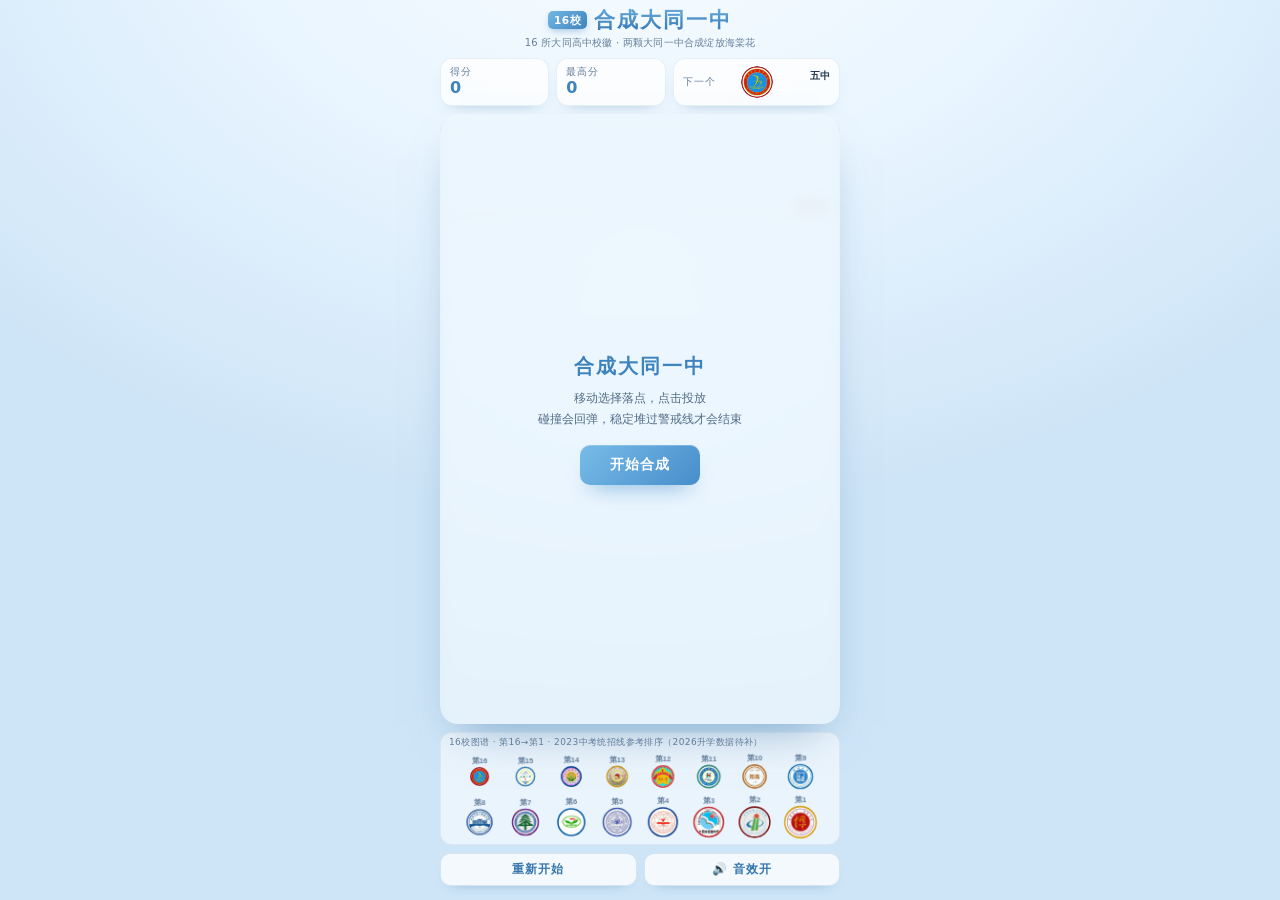
==== datongyizhong-merge-game/index.html @ 6678432c "Add another game" ====
<!DOCTYPE html>
<html lang="zh-CN" data-page-node-id="Q6Bgpc2JAX2wsFKY0dCXdx"><head data-page-node-id="9keNYyALNXBNEeXgZ3OpBm">
<meta charset="utf-8" data-page-node-id="HIULP80lVlLewX3zucz9IK">
<meta name="viewport" content="width=device-width,initial-scale=1,maximum-scale=1,user-scalable=no,viewport-fit=cover" data-page-node-id="kZJm04axueg9WFIBU1UasE">
<meta name="theme-color" content="#f6ecdd" data-page-node-id="bTv37r9D2XKkGMJhAgQocq">
<meta name="apple-mobile-web-app-capable" content="yes" data-page-node-id="EFcL951EjPm0qzP3DqwOLJ">
<title data-page-node-id="Icsi96KEHbmW7mfEV5a2hs">合成大同一中 · 海棠绽开</title>

<style>

  :root{
    --ink:#26384e;
    --ink-2:#657f9b;
    --red:#3f83bd;
    --gold:#e88eac;
  }
  *{box-sizing:border-box; -webkit-tap-highlight-color:transparent;}
  html,body{height:100%;}
  body{
    margin:0;
    padding:calc(6px + env(safe-area-inset-top)) 7px calc(8px + env(safe-area-inset-bottom));
    display:flex; justify-content:center; align-items:flex-start;
    background:radial-gradient(900px 620px at 50% -12%, #f9fdff 0%, #e9f5ff 46%, #cee5f7 100%);
    font-family:"PingFang SC","Microsoft YaHei",-apple-system,"Segoe UI",system-ui,sans-serif;
    color:var(--ink);
    overscroll-behavior:none;
    -webkit-user-select:none; user-select:none;
    -webkit-touch-callout:none;
  }

  /* 整体宽度：按可视高度反推，保证一屏放下不用滚 */
  .wrap{
    width:min(100%, max(240px, calc((100vh - 232px) * 0.599)));
    max-width:520px;
    display:flex; flex-direction:column; gap:8px;
  }
  @supports (height:100dvh){
    .wrap{width:min(100%, max(240px, calc((100dvh - 232px) * 0.599)));}
  }

  /* header */
  .hd{text-align:center;}
  .hd-top{display:flex; align-items:center; justify-content:center; gap:7px;}
  .badge{
    font-size:10.5px; font-weight:800; letter-spacing:.5px;
    color:#fff; background:linear-gradient(135deg,#73b7e5,#3f83bd);
    padding:2px 6px; border-radius:5px; line-height:1.35;
    box-shadow:0 3px 8px -3px rgba(63,131,189,.65);
  }
  h1{
    margin:0; font-size:21px; letter-spacing:2px; font-weight:800;
    background:linear-gradient(180deg,#69addd,#3274b0);
    -webkit-background-clip:text; background-clip:text; color:transparent;
  }
  .sub{margin:2px 0 0; font-size:10px; color:var(--ink-2); line-height:1.4; letter-spacing:.2px;}

  /* stats */
  .stats{display:flex; gap:7px;}
  .stat{
    flex:1; background:rgba(255,255,255,.74);
    border:1px solid rgba(79,139,190,.12);
    border-radius:12px; padding:4px 9px;
    box-shadow:0 6px 16px -12px rgba(55,105,150,.7);
    display:flex; flex-direction:column; gap:1px;
    min-width:0;
    height:48px;                       /* 固定高度：换名字不会把棋盘顶下去 */
    justify-content:center;
  }
  .stat span{font-size:9.5px; color:var(--ink-2); letter-spacing:1px; line-height:1.3; flex:none;}
  .stat strong{font-size:16px; font-variant-numeric:tabular-nums; color:var(--red); letter-spacing:.5px; line-height:1.15;}
  .next-stat{flex:1.65; flex-direction:row; align-items:center; justify-content:space-between; gap:5px;}
  .next-row{display:flex; align-items:center; gap:5px; min-width:0; flex:1; justify-content:flex-end;}
  #next{width:36px; height:36px; display:block; flex:none;}
  .next-row em{
    font-style:normal; font-size:10px; font-weight:700; color:var(--ink);
    line-height:1.18;
    flex:0 1 5em; width:5em; min-width:0; max-width:5em;
    height:2.36em;                     /* 恒定两行高度，名字长短都不跳动 */
    display:-webkit-box; -webkit-box-orient:vertical; -webkit-line-clamp:2;
    overflow:hidden; overflow-wrap:anywhere;
    text-align:right;
  }

  /* board */
  .board{
    position:relative; border-radius:18px; overflow:hidden;
    width:100%;
    background:linear-gradient(180deg,#f8fcff,#e7f3fc);
    box-shadow:
      0 22px 44px -22px rgba(50,100,150,.55),
      inset 0 0 0 1px rgba(79,139,190,.16);
  }
  #game{display:block; width:100%; height:auto; touch-action:none; cursor:pointer;}

  /* overlay */
  .overlay{
    position:absolute; inset:0; display:flex; align-items:center; justify-content:center;
    background:rgba(237,247,255,.76);
    backdrop-filter:blur(7px); -webkit-backdrop-filter:blur(7px);
    transition:opacity .25s ease, visibility .25s;
  }
  .overlay.hide{opacity:0; visibility:hidden; pointer-events:none;}
  .card{text-align:center; padding:0 22px; max-width:320px;}
  .card h2{margin:0 0 8px; font-size:20px; letter-spacing:2px; color:var(--red);}
  .card p{margin:0 0 14px; font-size:12px; line-height:1.8; color:#526b84;}
  .card .score-big{font-size:32px; font-weight:800; color:var(--red); font-variant-numeric:tabular-nums; margin:2px 0 10px;}
  .card .score-big small{font-size:11px; color:var(--ink-2); font-weight:600; letter-spacing:1px; display:block; margin-bottom:2px;}
  button{
    font-family:inherit; cursor:pointer; border:none; border-radius:10px;
    font-weight:800; letter-spacing:1px;
    transition:transform .12s ease, box-shadow .2s ease, background .2s;
  }
  button:active{transform:translateY(1px) scale(.99);}
  .btn-main{
    font-size:14px; padding:11px 30px; color:#fff;
    background:linear-gradient(135deg,#78bce8,#478dca);
    box-shadow:0 12px 22px -12px rgba(71,141,202,.75), inset 0 1px 0 rgba(255,255,255,.22);
  }

  /* toast */
  .toast{
    position:absolute; left:50%; top:15%; transform:translate(-50%,-8px);
    padding:7px 15px; border-radius:11px; font-size:12px; font-weight:800;
    color:#fff; letter-spacing:.8px; white-space:nowrap;
    background:linear-gradient(135deg,#efa1ba,#5b9ed3);
    box-shadow:0 12px 26px -12px rgba(60,110,160,.9);
    opacity:0; pointer-events:none; transition:opacity .25s, transform .25s;
  }
  .toast.on{opacity:1; transform:translate(-50%,0);}

  /* chain */
  .chain-box{
    background:rgba(255,255,255,.58); border:1px solid rgba(79,139,190,.1);
    border-radius:12px; padding:3px 8px 1px;
  }
  .chain-cap{font-size:9px; color:var(--ink-2); letter-spacing:.4px; margin-bottom:0; line-height:1.35;}
  #chaincvs{display:block; width:100%; height:auto;}

  /* footer */
  .ft{display:flex; gap:7px;}
  .ft button{
    flex:1; font-size:12px; padding:7px 0; letter-spacing:1px;
    color:#3576ae; background:rgba(255,255,255,.78);
    border:1px solid rgba(79,139,190,.2);
    box-shadow:0 6px 14px -12px rgba(55,105,150,.9);
  }

  /* 窄屏：名字块再收紧一点，保证仍是两行 */
  @media (max-width: 374px){
    .next-row em{font-size:9px; flex-basis:4.7em; max-width:4.7em;}
    #next{width:32px; height:32px;}
  }

  /* 矮屏收紧 */
  @media (max-height: 700px){
    h1{font-size:19px;}
    .sub{display:none;}
    .ft button{padding:6px 0;}
    .chain-box{display:none;}
    .stat{height:44px;}
  }

</style>
</head>
<body data-page-node-id="pU0bcaeT4lRthfAObedv9x" style="position: relative;">
<div class="wrap" data-page-node-id="92YltGgHFAEWfaex5bWQ9P">

  <header class="hd" data-page-node-id="KKwtMhel9gnonOg8Zb62ku">
    <div class="hd-top" data-page-node-id="7YFMCEeuPOfqnijUL9FwXg">
      <span class="badge" data-page-node-id="lDmGAh8O2gZxe8yQN6e3CQ">16校</span>
      <h1 data-page-node-id="RZle5vGnJf4B8yDTnMmtnO" style="">合成大同一中</h1>
    </div>
    <p class="sub" data-page-node-id="RNOwwhz8Yyo03BPHZcVKHX" style="">16 所大同高中校徽 · 两颗大同一中合成绽放海棠花</p>
  </header>

  <div class="stats" data-page-node-id="k4CeTaL72JdDV8OKfMSS01">
    <div class="stat" data-page-node-id="BvsdDKbaZk16qzweCvtM3u"><span data-page-node-id="CjLLlhINQpRbop9ntHoM9Y">得分</span><strong id="score" data-page-node-id="AvpCtJoOs9VX4g4wnuVHa0">0</strong></div>
    <div class="stat" data-page-node-id="5ddJlUWL6LkojjylHuXt6p"><span data-page-node-id="KBubGdZKgLXQtKqd5gahTg">最高分</span><strong id="best" data-page-node-id="oAAvw2nnZdlpTm7Q2tgAOG">0</strong></div>
    <div class="stat next-stat" data-page-node-id="DgHrAKi9Bg2DAgfIWcHQAU">
      <span data-page-node-id="91ww3lUEdcvHhiwekM1wfy">下一个</span>
      <div class="next-row" data-page-node-id="BgVipQ0lcdo5l2sDj9j6zA">
        <canvas id="next" width="120" height="120" data-page-node-id="3AjIBKkSfXuJebAF9IiI60"></canvas>
        <em id="nextName" data-page-node-id="d8Blx6TD0BjT8A52CVbCwX">五中</em>
      </div>
    </div>
  </div>

  <div class="board" id="board" data-page-node-id="9PabwSejRmc5c0GPBFH5yd">
    <canvas id="game" width="630" height="960" data-page-node-id="XuFVujY0YrLHaGsfYDcvGW"></canvas>
    <div class="overlay" id="overlay" data-page-node-id="9l7X7w7BCjadccjrLv0uEB">
      <div class="card" data-page-node-id="1avErmJKxJVo0aVjSH9XDm">
        <h2 id="ovTitle" data-page-node-id="4vpcSkOpZhBgaCH4mBqud3">合成大同一中</h2>
        <div class="score-big" id="ovScore" style="display:none" data-page-node-id="bt1RcwENm9tE2JEqD4MIEr"></div>
        <p id="ovText" data-page-node-id="J2GAOSjjeXxLSO8oDCBgmY">移动选择落点，点击投放<br>碰撞会回弹，稳定堆过警戒线才会结束</p>
        <button class="btn-main" id="ovBtn" data-page-node-id="bJsIsDvtDbB2l9v2B4KqFX">开始合成</button>
      </div>
    </div>
    <div class="toast" id="toast" data-page-node-id="Bsj8A8I0T3MDlLHTLuAf6t"></div>
  </div>

  <div class="chain-box" data-page-node-id="jHRF1FDkAPB6MChIICgygB">
    <div class="chain-cap" data-page-node-id="VpdV6V4QJrwnafQvJTp9NM">16校图谱 · 第16→第1 · 2023中考统招线参考排序（2026升学数据待补）</div>
    <canvas id="chaincvs" width="600" height="87" data-page-node-id="gOSXABEFK0S2K2B2uagDYb"></canvas>
  </div>

  <footer class="ft" data-page-node-id="fNP4SMQ4JlxDlUlWXfJ6NG">
    <button id="restart" data-page-node-id="xLAGfyItjQx1kTLvu3lzk4">重新开始</button>
    <button id="mute" data-page-node-id="UrKJ0ZJs3gi6m2InR4ksl4">🔊 音效开</button>
  </footer>

</div>

<script>

(function(){
  "use strict";

  /* ============================================================
     1. 16 所大同高中 —— 参考排序由低到高，大同一中最大
     ============================================================ */
  const LEVELS = [
    { key:'dt5', name:'大同五中', short:'五中', color:'#a81c24', r:15.0, cutoff:534 },
    { key:'tzyz', name:'天镇一中', short:'天镇一中', color:'#4289b8', r:16.8, cutoff:540 },
    { key:'dt4', name:'大同四中', short:'四中', color:'#1b4a9c', r:18.7, cutoff:547 },
    { key:'glyz', name:'广灵一中', short:'广灵一中', color:'#c69a2d', r:20.9, cutoff:548 },
    { key:'lqyz', name:'灵丘一中', short:'灵丘一中', color:'#d34b4b', r:23.4, cutoff:562 },
    { key:'hyzx', name:'浑源中学', short:'浑源中学', color:'#32897d', r:26.1, cutoff:572 },
    { key:'ygyz', name:'阳高一中', short:'阳高一中', color:'#b47735', r:29.2, cutoff:572 },
    { key:'tme', name:'同煤二中', short:'同煤二中', color:'#2f7fb8', r:32.6, cutoff:585 },
    { key:'dt2sy', name:'大同市第二实验中学', short:'二实验', color:'#456ca8', r:36.4, cutoff:596 },
    { key:'dt3', name:'大同三中', short:'三中', color:'#6f2a86', r:40.7, cutoff:615 },
    { key:'dtt1', name:'大同铁一中', short:'铁一中', color:'#0b5ea8', r:45.5, cutoff:615 },
    { key:'bnudt', name:'北师大大同附中', short:'北师大附中', color:'#3858a6', r:50.8, cutoff:621 },
    { key:'tmyz', name:'同煤一中', short:'同煤一中', color:'#123f8c', r:56.7, cutoff:629 },
    { key:'dtsyzx', name:'大同市实验中学', short:'市实验', color:'#c0303a', r:63.3, cutoff:634 },
    { key:'dt2', name:'大同二中', short:'二中', color:'#7d1519', r:70.7, cutoff:651 },
    { key:'dt1', name:'大同一中', short:'一中', color:'#b8282f', r:78.8, cutoff:670 }
  ];
  const MAX_LV = LEVELS.length - 1;

  // 整体尺寸系数（相对棋盘宽度，越大越难）
  const RS = 1.52;
  for (let i = 0; i < LEVELS.length; i++) LEVELS[i].r = +(LEVELS[i].r * RS).toFixed(1);

  /* 校徽与校名章：WebP 直接内嵌，无外部依赖、无同级目录要求 */
  const LOGO_DATA = [
"[data-uri]",
"[data-uri]",
"[data-uri]",
"[data-uri]",
"[data-uri]",
"[data-uri]",
"[data-uri]",
"[data-uri]",
"[data-uri]",
"[data-uri]",
"[data-uri]",
"[data-uri]",
"[data-uri]",
"[data-uri]",
"[data-uri]",
"[data-uri]"
  ]

  const emblemImgs = LOGO_DATA.map(function(src){
    const img = new Image();
    img.src = src;
    img.onload = function(){ if (typeof updateNextUI === 'function') updateNextUI(); };
    return img;
  });

  /* ============================================================
     2. 画布与尺寸
     ============================================================ */
  const W = 420, H = 640;
  const SPAWN_Y = 66;
  const DEATH_Y = 106;
  const G = 1900;
  // 碰撞手感：原来 REST 只有 0.08、切向摩擦 0.36，两颗球会互相“粘”住；
  // 现在提高弹性、降低切向摩擦，变成轻轻一碰就弹开。
  const REST = 0.52;         // 球与球：碰撞弹得更明显
  const REST_FLOOR = 0.34;   // 球与地面：能弹起，但不会一直乱跳
  const REST_WALL = 0.46;    // 球与两侧墙
  const FRICTION = 0.075;    // 切向摩擦
  const DANGER_TIME = 2.4;   // 稳定越线 2.4 秒才失败
  const DANGER_SPEED = 72;   // 仍在快速运动或弹跳时，不累计失败时间
  const HIT_FX_V = 150;      // 撞击超过这个相对法向速度才出小火花
  const PI2 = Math.PI * 2;

  // 合成冲击波：轻推附近的球，质量越小被推得越远
  const PUSH_R = 122;        // 波及半径
  const PUSH_MAX = 165;      // 单个球的最大速度增量
  const PUSH_REF_R = 46;     // 参考半径：比它小的推得更远，比它大的推得少

  const cvs = document.getElementById('game');
  const ctx = cvs.getContext('2d');
  const DPR = Math.min(window.devicePixelRatio || 1, 2);
  cvs.width = W * DPR;
  cvs.height = H * DPR;
  ctx.setTransform(DPR, 0, 0, DPR, 0, 0);

  /* ============================================================
     3. 状态
     ============================================================ */
  const BEST_KEY = 'xmu-merge-best-v2';
  let balls = [];
  let particles = [];
  let shocks = [];
  let floats = [];
  let flowers = [];
  let pending = [];
  let score = 0;
  let best = 0;
  try { best = parseInt(localStorage.getItem(BEST_KEY) || '0', 10) || 0; } catch(e){ best = 0; }
  let state = 'ready';           // ready | playing | over
  let cooldown = 0;
  let aimX = W / 2;
  let nextLevel = pickLevel();
  let lastT = 0;
  let acc = 0;
  let shake = 0;
  let touchAiming = false;

  /* ============================================================
     4. 音效
     ============================================================ */
  let ac = null, muted = false;
  function blip(freq, dur, type, gain){
    if (muted) return;
    try{
      if (!ac) ac = new (window.AudioContext || window.webkitAudioContext)();
      if (ac.state === 'suspended') ac.resume();
      const t = ac.currentTime;
      const o = ac.createOscillator(), g = ac.createGain();
      o.type = type || 'sine';
      o.frequency.setValueAtTime(freq, t);
      o.frequency.exponentialRampToValueAtTime(Math.max(60, freq * 0.72), t + (dur || 0.12));
      g.gain.setValueAtTime(0.0001, t);
      g.gain.linearRampToValueAtTime(gain || 0.05, t + 0.012);
      g.gain.exponentialRampToValueAtTime(0.0001, t + (dur || 0.12));
      o.connect(g); g.connect(ac.destination);
      o.start(t); o.stop(t + (dur || 0.12) + 0.03);
    }catch(e){}
  }

  /* ============================================================
     5. 工具
     ============================================================ */
  function pickLevel(){
    const weights = [35, 30, 20, 10, 5];
    let total = 0;
    for (let i = 0; i < weights.length; i++) total += weights[i];
    let r = Math.random() * total;
    for (let i = 0; i < weights.length; i++){
      r -= weights[i];
      if (r <= 0) return i;
    }
    return 0;
  }

  function makeBall(x, y, lv, vx, vy){
    const r = LEVELS[lv].r;
    return {
      x: x, y: y, vx: vx || 0, vy: vy || 0,
      r: r, m: r * r, level: lv,
      touched: false, danger: 0, appear: 0.16, dead: false, fx: 0
    };
  }

  function addScore(n, x, y){
    score += n;
    document.getElementById('score').textContent = score;
    if (score > best){
      best = score;
      document.getElementById('best').textContent = best;
      try { localStorage.setItem(BEST_KEY, String(best)); } catch(e){}
    }
    if (x !== undefined) floats.push({ x: x, y: y, text: '+' + n, life: 1 });
  }

  function burst(x, y, color, n){
    for (let i = 0; i < n; i++){
      const a = Math.random() * PI2;
      const sp = 60 + Math.random() * 200;
      particles.push({
        x: x, y: y,
        vx: Math.cos(a) * sp, vy: Math.sin(a) * sp - 40,
        r: 1.6 + Math.random() * 3.2, color: color, life: 1
      });
    }
  }

  // 撞击小火花：只是让“碰一下”有反馈，不参与物理
  function sparks(x, y, n, k){
    if (particles.length > 170) return;
    for (let i = 0; i < n; i++){
      const a = Math.random() * PI2;
      const sp = 40 + Math.random() * (70 + 120 * k);
      particles.push({
        x: x, y: y,
        vx: Math.cos(a) * sp, vy: Math.sin(a) * sp,
        r: 1.0 + Math.random() * 1.5,
        color: '#c98f2b',
        life: 0.5 + Math.random() * 0.3, spark: true
      });
    }
  }

  // 合成冲击波环
  function ring(x, y, rMax, color, alpha){
    shocks.push({ x: x, y: y, r: 6, rMax: rMax, life: 1, color: color, alpha: alpha });
  }

  // 合成爆炸：轻推附近的球，质量越小的被推得越远
  function pushWave(x, y, power, skip){
    for (let i = 0; i < balls.length; i++){
      const b = balls[i];
      if (b.dead || b === skip) continue;
      let dx = b.x - x, dy = b.y - y;
      const reach = PUSH_R + b.r;
      if (dx > reach || dx < -reach || dy > reach || dy < -reach) continue;
      let d = Math.sqrt(dx * dx + dy * dy);
      if (d > reach) continue;
      if (d < 0.5){ dx = 0; dy = -1; d = 1; }
      const gap = Math.max(0, d - b.r);          // 表面距离
      const f = 1 - Math.min(1, gap / PUSH_R);
      // 距离衰减改为 0.65 次幂：比原来的平方衰减更平缓，远处也能被推动。
      const fall = Math.pow(f, 0.65);
      // 冲量除以质量：m = r²，所以轻球加速多、重球加速少。
      // 限制质量倍率，避免最小球过猛、最大球几乎完全不动。
      const massFactor = Math.max(0.22, Math.min(2.6,
        (PUSH_REF_R * PUSH_REF_R) / b.m
      ));
      const dv = Math.min(PUSH_MAX, power * fall * massFactor);
      if (dv < 2) continue;
      b.vx += dx / d * dv;
      b.vy += dy / d * dv;
    }
  }

  let toastTimer = null;
  function toast(msg){
    const el = document.getElementById('toast');
    el.textContent = msg;
    el.classList.add('on');
    clearTimeout(toastTimer);
    toastTimer = setTimeout(function(){ el.classList.remove('on'); }, 1900);
  }

  function easeOutBack(t){
    const c1 = 1.70158, c3 = c1 + 1;
    return 1 + c3 * Math.pow(t - 1, 3) + c1 * Math.pow(t - 1, 2);
  }

  /* ============================================================
     6. 物理
     ============================================================ */
  function step(h){
    for (let i = 0; i < balls.length; i++){
      const b = balls[i];
      b.vy += G * h;
      b.vx *= 0.9992;
      b.x += b.vx * h;
      b.y += b.vy * h;

      if (b.x - b.r < 0){ b.x = b.r; if (b.vx < 0) b.vx = -b.vx * REST_WALL; }
      if (b.x + b.r > W){ b.x = W - b.r; if (b.vx > 0) b.vx = -b.vx * REST_WALL; }
      if (b.y + b.r > H){
        b.y = H - b.r;
        if (b.vy > 0) b.vy = -b.vy * REST_FLOOR;
        b.vx *= 0.94;
        b.touched = true;
      }
    }

    for (let i = 0; i < balls.length; i++){
      const a = balls[i];
      for (let j = i + 1; j < balls.length; j++){
        const b = balls[j];
        let dx = b.x - a.x, dy = b.y - a.y;
        const rs = a.r + b.r;
        if (dx > rs || dx < -rs || dy > rs || dy < -rs) continue;
        let d2 = dx * dx + dy * dy;
        if (d2 >= rs * rs) continue;
        let d = Math.sqrt(d2);
        if (d === 0){ d = 0.01; dx = 0.01; dy = 0; }

        const nx = dx / d, ny = dy / d;
        const overlap = rs - d;
        const ima = 1 / a.m, imb = 1 / b.m, tot = ima + imb;

        a.x -= nx * overlap * (ima / tot);
        a.y -= ny * overlap * (ima / tot);
        b.x += nx * overlap * (imb / tot);
        b.y += ny * overlap * (imb / tot);

        const rvx = b.vx - a.vx, rvy = b.vy - a.vy;
        const vn = rvx * nx + rvy * ny;
        if (vn < 0){
          const jn = -(1 + REST) * vn / tot;
          a.vx -= jn * nx * ima; a.vy -= jn * ny * ima;
          b.vx += jn * nx * imb; b.vy += jn * ny * imb;
          if (a.level !== b.level && vn < -45){
            const kick = Math.min(0.10, -vn / 6000);
            a.vx -= jn * nx * ima * kick; a.vy -= jn * ny * ima * kick;
            b.vx += jn * nx * imb * kick; b.vy += jn * ny * imb * kick;
          }

          const tx = -ny, ty = nx;
          const vt = rvx * tx + rvy * ty;
          const jt = (-vt / tot) * FRICTION;
          a.vx -= jt * tx * ima; a.vy -= jt * ty * ima;
          b.vx += jt * tx * imb; b.vy += jt * ty * imb;

          // 撞得够狠才冒几颗小火花（很轻，只是让碰撞有反馈）
          if (vn < -HIT_FX_V && a.fx <= 0 && b.fx <= 0 && a.level !== b.level){
            const k = Math.min(1, (-vn - HIT_FX_V) / 620);
            sparks(a.x + nx * a.r, a.y + ny * a.r, 2 + (k > 0.45 ? 2 : 0), k);
            a.fx = 0.11; b.fx = 0.11;
          }
        }

        a.touched = true;
        b.touched = true;

        if (a.level === b.level && !a.dead && !b.dead){
          let dup = false;
          for (let k = 0; k < pending.length; k++){
            if (pending[k][0] === a || pending[k][0] === b ||
                pending[k][1] === a || pending[k][1] === b){ dup = true; break; }
          }
          if (!dup) pending.push([a, b]);
        }
      }
    }

    if (pending.length) processMerges();
  }

  function processMerges(){
    for (let i = 0; i < pending.length; i++){
      const a = pending[i][0], b = pending[i][1];
      if (a.dead || b.dead) continue;
      a.dead = true; b.dead = true;

      const lv = a.level;
      const mx = (a.x + b.x) / 2;
      const my = (a.y + b.y) / 2;

      if (lv === MAX_LV){
        addScore(5000, mx, my);
        flowers.push({ x: mx, y: my, age: 0, maxR: 76, rotation: Math.random() * PI2 });
        burst(mx, my, '#ef9fbb', 46);
        ring(mx, my, 150, '#ef9fbb', 0.72);
        pushWave(mx, my, 130);
        shake = 10;
        blip(660, 0.32, 'triangle', 0.09);
        setTimeout(function(){ blip(990, 0.4, 'triangle', 0.07); }, 110);
        toast('🌸 海棠花绽开，青春正好！');
        continue;
      }

      const nl = lv + 1;
      const nb = makeBall(mx, my, nl, (a.vx + b.vx) * 0.3, (a.vy + b.vy) * 0.3 - 34);
      nb.touched = a.touched || b.touched;
      nb.appear = 0.18;
      balls.push(nb);

      // 合成爆炸：轻推周围的球，球越小被推得越远（新球自己不吃自己的推力）
      pushWave(mx, my, 24 + nl * 7, nb);
      ring(mx, my, 26 + nl * 10, LEVELS[nl].color, 0.30 + nl * 0.02);

      addScore((nl + 1) * (nl + 2) * 5, mx, my);
      burst(mx, my, LEVELS[nl].color, 9 + nl * 2);
      blip(300 + nl * 44, 0.1, 'sine', 0.045);

      if (nl === MAX_LV){
        shake = 7;
        toast('🎓 恭喜合成大同一中！');
        burst(mx, my, '#c9a227', 34);
        setTimeout(function(){ blip(880, 0.3, 'triangle', 0.08); }, 120);
      }
    }
    pending.length = 0;
    balls = balls.filter(function(b){ return !b.dead; });
  }

  /* ============================================================
     7. 更新
     ============================================================ */
  function update(dt){
    if (cooldown > 0) cooldown -= dt;

    if (state === 'playing'){
      acc += dt;
      const SUB = 1 / 240;
      let guard = 0;
      while (acc >= SUB && guard < 24){
        step(SUB);
        acc -= SUB;
        guard++;
      }
      if (guard >= 24) acc = 0;

      for (let i = 0; i < balls.length; i++){
        const b = balls[i];
        const aboveLine = b.touched && b.y - b.r < DEATH_Y;
        const nearlySettled = Math.hypot(b.vx, b.vy) < DANGER_SPEED;
        if (aboveLine && nearlySettled){
          b.danger += dt;
          if (b.danger > DANGER_TIME){ gameOver(); break; }
        } else if (b.danger > 0){
          // 弹回线下或仍在运动都会快速解除警报，不会“擦线就输”。
          b.danger = Math.max(0, b.danger - dt * 3.5);
        }
      }
    }

    for (let i = particles.length - 1; i >= 0; i--){
      const p = particles[i];
      if (p.spark){
        p.vy += 460 * dt;
        p.vx *= 0.93;
      } else {
        p.vy += 900 * dt;
        p.vx *= 0.985;
      }
      p.x += p.vx * dt;
      p.y += p.vy * dt;
      p.life -= dt * (p.spark ? 3.2 : 1.7);
      if (p.life <= 0) particles.splice(i, 1);
    }
    for (let i = shocks.length - 1; i >= 0; i--){
      const s = shocks[i];
      s.r += (s.rMax - s.r) * Math.min(1, dt * 13);
      s.life -= dt * 2.6;
      if (s.life <= 0) shocks.splice(i, 1);
    }
    for (let i = floats.length - 1; i >= 0; i--){
      const f = floats[i];
      f.y -= 42 * dt;
      f.life -= dt * 1.25;
      if (f.life <= 0) floats.splice(i, 1);
    }
    for (let i = flowers.length - 1; i >= 0; i--){
      const f = flowers[i];
      f.age += dt;
      f.y -= 3 * dt;
      if (f.age > 3.2) flowers.splice(i, 1);
    }
    if (shake > 0) shake = Math.max(0, shake - dt * 26);

    for (let i = 0; i < balls.length; i++){
      const b = balls[i];
      if (b.appear > 0) b.appear = Math.max(0, b.appear - dt);
      if (b.fx > 0) b.fx -= dt;
    }
  }

  /* ============================================================
     8. 绘制
     ============================================================ */
  // 一枚“校徽圆章”：白底 + 圆形裁切校徽 + 彩色外环
  function drawBadge(c, cx, cy, R, lv){
    c.save();
    c.translate(cx, cy);

    c.beginPath();
    c.arc(0, 0, R, 0, PI2);
    c.fillStyle = '#ffffff';
    c.fill();

    const img = emblemImgs[lv];
    const rc2 = R * 0.88;
    if (img && img.complete && img.naturalWidth > 0){
      const side = rc2 * 2 * 0.99;
      c.save();
      c.beginPath();
      c.arc(0, 0, rc2, 0, PI2);
      c.clip();
      c.drawImage(img, -side / 2, -side / 2, side, side);
      c.restore();
    } else {
      c.beginPath();
      c.arc(0, 0, rc2, 0, PI2);
      c.fillStyle = LEVELS[lv].color;
      c.fill();
    }

    const w = Math.max(1.6, R * 0.075);
    c.beginPath();
    c.arc(0, 0, R - w / 2, 0, PI2);
    c.lineWidth = w;
    c.strokeStyle = (lv === MAX_LV) ? '#d4a017' : LEVELS[lv].color;
    c.stroke();

    c.restore();
  }


  function drawBegonia(c, x, y, R, open, alpha, rotation){
    c.save();
    c.translate(x, y);
    c.rotate(rotation || 0);
    c.scale(Math.max(0.04, open), Math.max(0.04, open));
    c.globalAlpha = alpha;
    c.shadowColor = 'rgba(238,128,165,0.42)';
    c.shadowBlur = R * 0.22;
    for (let k = 0; k < 5; k++){
      c.save();
      c.rotate(k * PI2 / 5);
      const pg = c.createRadialGradient(0, -R * 0.24, R * 0.04, 0, -R * 0.62, R * 0.92);
      pg.addColorStop(0, '#fff9fc');
      pg.addColorStop(0.42, '#fac2d4');
      pg.addColorStop(1, '#e77fa4');
      c.beginPath();
      c.moveTo(0, 0);
      c.bezierCurveTo(-R * 0.16, -R * 0.22, -R * 0.62, -R * 0.52, -R * 0.49, -R * 0.91);
      c.bezierCurveTo(-R * 0.39, -R * 1.19, R * 0.39, -R * 1.19, R * 0.49, -R * 0.91);
      c.bezierCurveTo(R * 0.62, -R * 0.52, R * 0.16, -R * 0.22, 0, 0);
      c.fillStyle = pg; c.fill();
      c.shadowBlur = 0;
      c.strokeStyle = 'rgba(204,91,130,0.34)'; c.lineWidth = Math.max(0.7, R * 0.014); c.stroke();
      c.beginPath(); c.moveTo(0, -R * 0.12); c.quadraticCurveTo(-R * 0.04, -R * 0.48, 0, -R * 0.92);
      c.strokeStyle = 'rgba(255,255,255,0.48)'; c.lineWidth = Math.max(0.6, R * 0.012); c.stroke();
      c.restore();
    }
    c.shadowBlur = 0;
    c.fillStyle = '#f8d884';
    c.beginPath(); c.arc(0, 0, R * 0.18, 0, PI2); c.fill();
    for (let k = 0; k < 12; k++){
      const a = k * PI2 / 12;
      const x1 = Math.cos(a) * R * 0.06, y1 = Math.sin(a) * R * 0.06;
      const x2 = Math.cos(a) * R * 0.29, y2 = Math.sin(a) * R * 0.29;
      c.beginPath(); c.moveTo(x1, y1); c.lineTo(x2, y2);
      c.strokeStyle = '#c98d36'; c.lineWidth = Math.max(0.7, R * 0.014); c.stroke();
      c.beginPath(); c.arc(x2, y2, Math.max(1.1, R * 0.032), 0, PI2);
      c.fillStyle = '#fff0a8'; c.fill();
    }
    c.beginPath(); c.arc(0, 0, R * 0.075, 0, PI2); c.fillStyle = '#e6a64e'; c.fill();
    c.restore();
  }

  function drawBloomEffect(f){
    const open = Math.min(1.12, easeOutBack(Math.min(1, f.age / 0.82)));
    const alpha = f.age > 2.4 ? Math.max(0, 1 - (f.age - 2.4) / 0.8) : 1;
    for (let k = 0; k < 5; k++){
      const subAge = f.age - 0.34 - k * 0.055;
      if (subAge <= 0) continue;
      const a = f.rotation + k * PI2 / 5 + 0.35;
      const dist = f.maxR * (0.86 + 0.08 * (k % 2));
      const subOpen = Math.min(1.08, easeOutBack(Math.min(1, subAge / 0.58)));
      drawBegonia(ctx, f.x + Math.cos(a) * dist, f.y + Math.sin(a) * dist,
        f.maxR * (0.19 + 0.025 * (k % 3)), subOpen, alpha * 0.88, -a + 0.4);
    }
    drawBegonia(ctx, f.x, f.y, f.maxR, open, alpha, f.rotation);
  }

  function drawBall(b){
    let s = 1;
    if (b.appear > 0){
      const dur = b.level === 0 ? 0.16 : 0.18;
      const k = 1 - b.appear / dur;
      s = 0.6 + 0.4 * easeOutBack(Math.max(0, Math.min(1, k)));
    }
    const r = b.r * s;

    ctx.save();
    ctx.beginPath();
    ctx.ellipse(b.x, b.y + b.r * 0.92, b.r * 0.78, b.r * 0.24, 0, 0, PI2);
    ctx.fillStyle = 'rgba(90,55,25,0.10)';
    ctx.fill();
    ctx.restore();

    drawBadge(ctx, b.x, b.y, r, b.level);

    // 高光
    ctx.save();
    ctx.beginPath();
    ctx.arc(b.x, b.y, r, 0, PI2);
    ctx.clip();
    const hg = ctx.createRadialGradient(
      b.x - r * 0.35, b.y - r * 0.45, r * 0.05,
      b.x - r * 0.3, b.y - r * 0.4, r * 1.5
    );
    hg.addColorStop(0, 'rgba(255,255,255,0.20)');
    hg.addColorStop(0.5, 'rgba(255,255,255,0)');
    hg.addColorStop(1, 'rgba(0,0,0,0.07)');
    ctx.fillStyle = hg;
    ctx.fillRect(b.x - r, b.y - r, r * 2, r * 2);
    ctx.restore();
  }

  function draw(){
    ctx.setTransform(DPR, 0, 0, DPR, 0, 0);
    ctx.clearRect(0, 0, W, H);

    const bg = ctx.createLinearGradient(0, 0, 0, H);
    bg.addColorStop(0, '#f8fcff');
    bg.addColorStop(0.55, '#eaf5fd');
    bg.addColorStop(1, '#d7eaf8');
    ctx.fillStyle = bg;
    ctx.fillRect(0, 0, W, H);

    const vg = ctx.createRadialGradient(W / 2, H * 0.42, 80, W / 2, H * 0.5, H * 0.72);
    vg.addColorStop(0, 'rgba(79,139,190,0.035)');
    vg.addColorStop(1, 'rgba(75,125,170,0.10)');
    ctx.fillStyle = vg;
    ctx.fillRect(0, 0, W, H);

    ctx.save();
    if (shake > 0) ctx.translate((Math.random() - 0.5) * shake, (Math.random() - 0.5) * shake);

    // 警戒线
    let dmax = 0;
    for (let i = 0; i < balls.length; i++) if (balls[i].danger > dmax) dmax = balls[i].danger;
    const warn = Math.min(1, dmax / DANGER_TIME);
    const pulse = warn > 0.05 ? 0.6 + 0.4 * Math.sin(Date.now() / 110) : 0;

    ctx.save();
    ctx.setLineDash([7, 7]);
    ctx.lineWidth = 1.6 + warn * 1.6;
    ctx.strokeStyle = 'rgba(164,38,44,' + (0.28 + warn * 0.62 * (0.55 + 0.45 * pulse)).toFixed(3) + ')';
    if (warn > 0.2){ ctx.shadowColor = 'rgba(184,40,47,0.55)'; ctx.shadowBlur = 10 * warn; }
    ctx.beginPath();
    ctx.moveTo(12, DEATH_Y);
    ctx.lineTo(W - 12, DEATH_Y);
    ctx.stroke();
    ctx.restore();

    ctx.save();
    ctx.font = '600 9.5px "PingFang SC","Microsoft YaHei",sans-serif';
    ctx.fillStyle = 'rgba(164,38,44,' + (0.42 + warn * 0.5).toFixed(2) + ')';
    ctx.textAlign = 'right';
    ctx.fillText('警戒线', W - 14, DEATH_Y - 6);
    ctx.restore();

    // 投放辅助
    if (state === 'playing' && cooldown <= 0){
      const r = LEVELS[nextLevel].r;
      const x = Math.min(Math.max(aimX, r + 2), W - r - 2);
      ctx.save();
      ctx.setLineDash([5, 8]);
      ctx.lineWidth = 1.4;
      ctx.strokeStyle = 'rgba(80,125,165,0.26)';
      ctx.beginPath();
      ctx.moveTo(x, SPAWN_Y + r + 6);
      ctx.lineTo(x, H - 8);
      ctx.stroke();
      ctx.restore();

      ctx.save();
      ctx.globalAlpha = 0.36;
      drawBadge(ctx, x, SPAWN_Y, r, nextLevel);
      ctx.restore();
    }

    for (let i = 0; i < balls.length; i++) drawBall(balls[i]);

    // 合成冲击波环
    for (let i = 0; i < shocks.length; i++){
      const s = shocks[i];
      ctx.save();
      ctx.globalAlpha = Math.max(0, s.life) * s.alpha;
      ctx.strokeStyle = s.color;
      ctx.lineWidth = 1.2 + 2.4 * s.life;
      ctx.beginPath();
      ctx.arc(s.x, s.y, s.r, 0, PI2);
      ctx.stroke();
      ctx.restore();
    }

    for (let i = 0; i < particles.length; i++){
      const p = particles[i];
      ctx.save();
      ctx.globalAlpha = Math.max(0, p.life);
      ctx.fillStyle = p.color;
      ctx.beginPath();
      ctx.arc(p.x, p.y, p.r * p.life, 0, PI2);
      ctx.fill();
      ctx.restore();
    }

    for (let i = 0; i < flowers.length; i++) drawBloomEffect(flowers[i]);

    for (let i = 0; i < floats.length; i++){
      const f = floats[i];
      ctx.save();
      ctx.globalAlpha = Math.max(0, Math.min(1, f.life * 1.6));
      ctx.font = '800 15px "PingFang SC","Microsoft YaHei",sans-serif';
      ctx.textAlign = 'center';
      ctx.fillStyle = '#3f83bd';
      ctx.shadowColor = 'rgba(255,255,255,0.9)';
      ctx.shadowBlur = 5;
      ctx.fillText(f.text, f.x, f.y - (1 - f.life) * 24);
      ctx.restore();
    }

    ctx.restore();

    const lg = ctx.createLinearGradient(0, 0, 7, 0);
    lg.addColorStop(0, 'rgba(70,125,170,0.15)');
    lg.addColorStop(1, 'rgba(70,125,170,0)');
    ctx.fillStyle = lg;
    ctx.fillRect(0, 0, 7, H);
    const rg = ctx.createLinearGradient(W, 0, W - 7, 0);
    rg.addColorStop(0, 'rgba(70,125,170,0.15)');
    rg.addColorStop(1, 'rgba(70,125,170,0)');
    ctx.fillStyle = rg;
    ctx.fillRect(W - 7, 0, 7, H);
  }

  /* ============================================================
     9. 主循环
     ============================================================ */
  function loop(t){
    if (!lastT) lastT = t;
    let dt = (t - lastT) / 1000;
    lastT = t;
    if (dt > 0.05) dt = 0.05;
    update(dt);
    draw();
    requestAnimationFrame(loop);
  }

  /* ============================================================
     10. 交互（鼠标点一下 / 触屏按住拖动松手投放）
     ============================================================ */
  function pointerX(clientX){
    const rect = cvs.getBoundingClientRect();
    return (clientX - rect.left) * (W / rect.width);
  }

  cvs.addEventListener('pointermove', function(e){
    if (e.pointerType === 'mouse') aimX = pointerX(e.clientX);
    else if (touchAiming) aimX = pointerX(e.clientX);
  }, { passive: true });

  cvs.addEventListener('pointerdown', function(e){
    e.preventDefault();
    if (state !== 'playing') return;
    aimX = pointerX(e.clientX);
    if (e.pointerType === 'mouse'){
      drop();                       // 鼠标：点一下就投
    } else {
      touchAiming = true;           // 触屏：按下先瞄准，松手才投
    }
  });

  cvs.addEventListener('pointerup', function(e){
    if (!touchAiming) return;
    touchAiming = false;
    if (state !== 'playing') return;
    aimX = pointerX(e.clientX);
    drop();
  });

  cvs.addEventListener('pointercancel', function(){ touchAiming = false; });
  cvs.addEventListener('contextmenu', function(e){ e.preventDefault(); });

  function drop(){
    if (state !== 'playing' || cooldown > 0) return;
    const lv = nextLevel;
    const r = LEVELS[lv].r;
    const x = Math.min(Math.max(aimX, r + 2), W - r - 2);
    balls.push(makeBall(x, SPAWN_Y, lv, 0, 30));
    nextLevel = pickLevel();
    cooldown = 0.4;
    updateNextUI();
    blip(220, 0.07, 'sine', 0.03);
  }

  /* ============================================================
     11. 界面
     ============================================================ */
  const nextCvs = document.getElementById('next');
  const nextCtx = nextCvs.getContext('2d');
  const nextDpr = Math.min(window.devicePixelRatio || 1, 2);
  nextCvs.width = 80 * nextDpr;
  nextCvs.height = 80 * nextDpr;
  nextCtx.setTransform(nextDpr, 0, 0, nextDpr, 0, 0);

  function updateNextUI(){
    nextCtx.setTransform(nextDpr, 0, 0, nextDpr, 0, 0);
    nextCtx.clearRect(0, 0, 80, 80);
    drawBadge(nextCtx, 40, 40, 35, nextLevel);
    document.getElementById('nextName').textContent = LEVELS[nextLevel].short;
  }

  // 校徽图谱：由小到大一条（按累计宽度排版，互不重叠）
  function buildChain(){
    const cc = document.getElementById('chaincvs');
    if (!cc) return;
    const cctx = cc.getContext('2d');
    const CW = 400, CH = 100;
    const dpr = Math.min(window.devicePixelRatio || 1, 2);
    cc.width = CW * dpr;
    cc.height = CH * dpr;
    cctx.setTransform(dpr, 0, 0, dpr, 0, 0);
    cctx.clearRect(0, 0, CW, CH);

    const cellW = (CW - 16) / 8;
    for (let i = 0; i < LEVELS.length; i++){
      const row = Math.floor(i / 8), col = i % 8;
      const r = 10 + i * 0.48;
      const x = 8 + cellW * (col + 0.5);
      const y = row === 0 ? 30 : 78;
      cctx.save();
      cctx.font = '700 7.5px "PingFang SC","Microsoft YaHei",sans-serif';
      cctx.textAlign = 'center';
      cctx.fillStyle = '#657f9b';
      cctx.fillText('第' + (LEVELS.length - i), x, y - r - 4);
      cctx.restore();
      drawBadge(cctx, x, y, r, i);
    }
  }

  function showOverlay(title, text, btnText, scoreHTML){
    const ov = document.getElementById('overlay');
    document.getElementById('ovTitle').textContent = title;
    document.getElementById('ovText').innerHTML = text;
    document.getElementById('ovBtn').textContent = btnText;
    const sc = document.getElementById('ovScore');
    if (scoreHTML){ sc.innerHTML = scoreHTML; sc.style.display = 'block'; }
    else sc.style.display = 'none';
    ov.classList.remove('hide');
  }

  function hideOverlay(){
    document.getElementById('overlay').classList.add('hide');
  }

  function gameOver(){
    if (state !== 'playing') return;
    state = 'over';
    blip(180, 0.35, 'sawtooth', 0.05);
    setTimeout(function(){ blip(120, 0.5, 'sawtooth', 0.05); }, 160);
    showOverlay(
      '装不下了',
      '校徽稳定堆过警戒线太久<br>弹跳过线不会失败，再来一局吧',
      '再来一局',
      '<small>本局得分</small>' + score
    );
  }

  function reset(){
    balls = [];
    particles = [];
    shocks = [];
    floats = [];
    flowers = [];
    pending = [];
    score = 0;
    cooldown = 0;
    acc = 0;
    shake = 0;
    touchAiming = false;
    document.getElementById('score').textContent = '0';
    document.getElementById('best').textContent = best;
    nextLevel = pickLevel();
    updateNextUI();
    state = 'playing';
    hideOverlay();
  }

  document.getElementById('ovBtn').addEventListener('click', function(){
    if (state === 'over') reset();
    else { state = 'playing'; hideOverlay(); }
    blip(520, 0.09, 'sine', 0.04);
  });

  document.getElementById('restart').addEventListener('click', reset);

  const muteBtn = document.getElementById('mute');
  muteBtn.addEventListener('click', function(){
    muted = !muted;
    muteBtn.textContent = muted ? '🔇 音效关' : '🔊 音效开';
    if (!muted) blip(700, 0.08, 'sine', 0.04);
  });

  window.addEventListener('keydown', function(e){
    if (e.code === 'Space'){ e.preventDefault(); if (state === 'playing') drop(); }
    if (e.key === 'r' || e.key === 'R') reset();
  });

  // 手机：阻止下拉刷新 / 双指缩放
  document.addEventListener('gesturestart', function(e){ e.preventDefault(); });
  document.addEventListener('touchmove', function(e){
    if (e.target === cvs) e.preventDefault();
  }, { passive: false });

  /* ============================================================
     12. 启动
     ============================================================ */
  document.getElementById('best').textContent = best;
  buildChain();
  updateNextUI();
  showOverlay(
    '合成大同一中',
    '移动选择落点，点击投放<br>碰撞会回弹，稳定堆过警戒线才会结束',
    '开始合成'
  );
  requestAnimationFrame(loop);

  // 调试钩子：__xmuDebug().balls
  window.__xmuDebug = function(){
    return {
      balls: balls, particles: particles, flowers: flowers, shocks: shocks, pending: pending,
      score: score, state: state, nextLevel: nextLevel, levels: LEVELS,
      pushWave: pushWave, push: { R: PUSH_R, MAX: PUSH_MAX, REF_R: PUSH_REF_R }
    };
  };

  window.addEventListener('load', function(){ updateNextUI(); buildChain(); });
})();

</script>


</body></html>
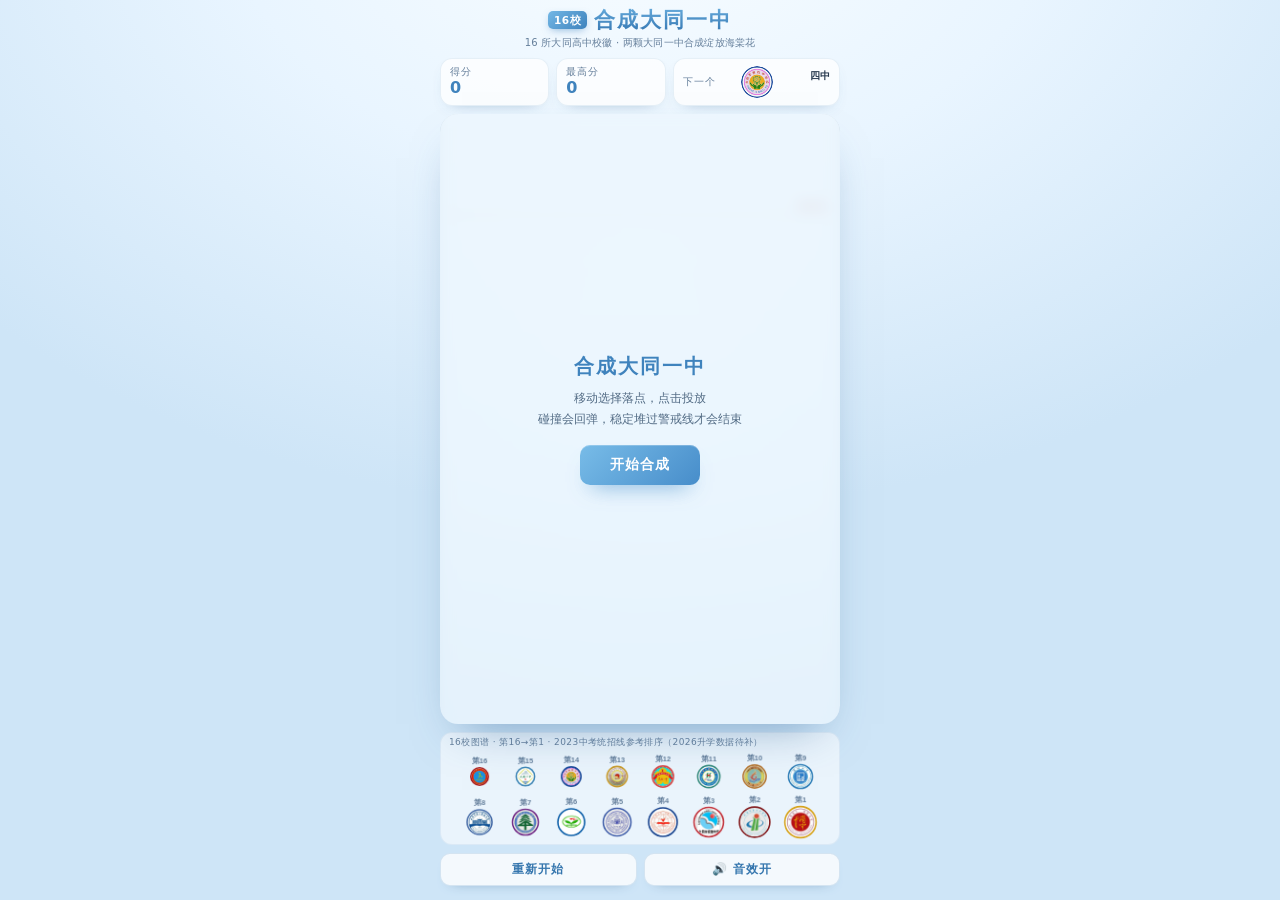
==== commit f8eb84d0: "the other game" ====
--- a/datongyizhong-merge-game/index.html
+++ b/datongyizhong-merge-game/index.html
@@ -250,7 +250,7 @@
 "[data-uri]",
 "[data-uri]",
 "[data-uri]",
-"[data-uri]",
+"[data-uri]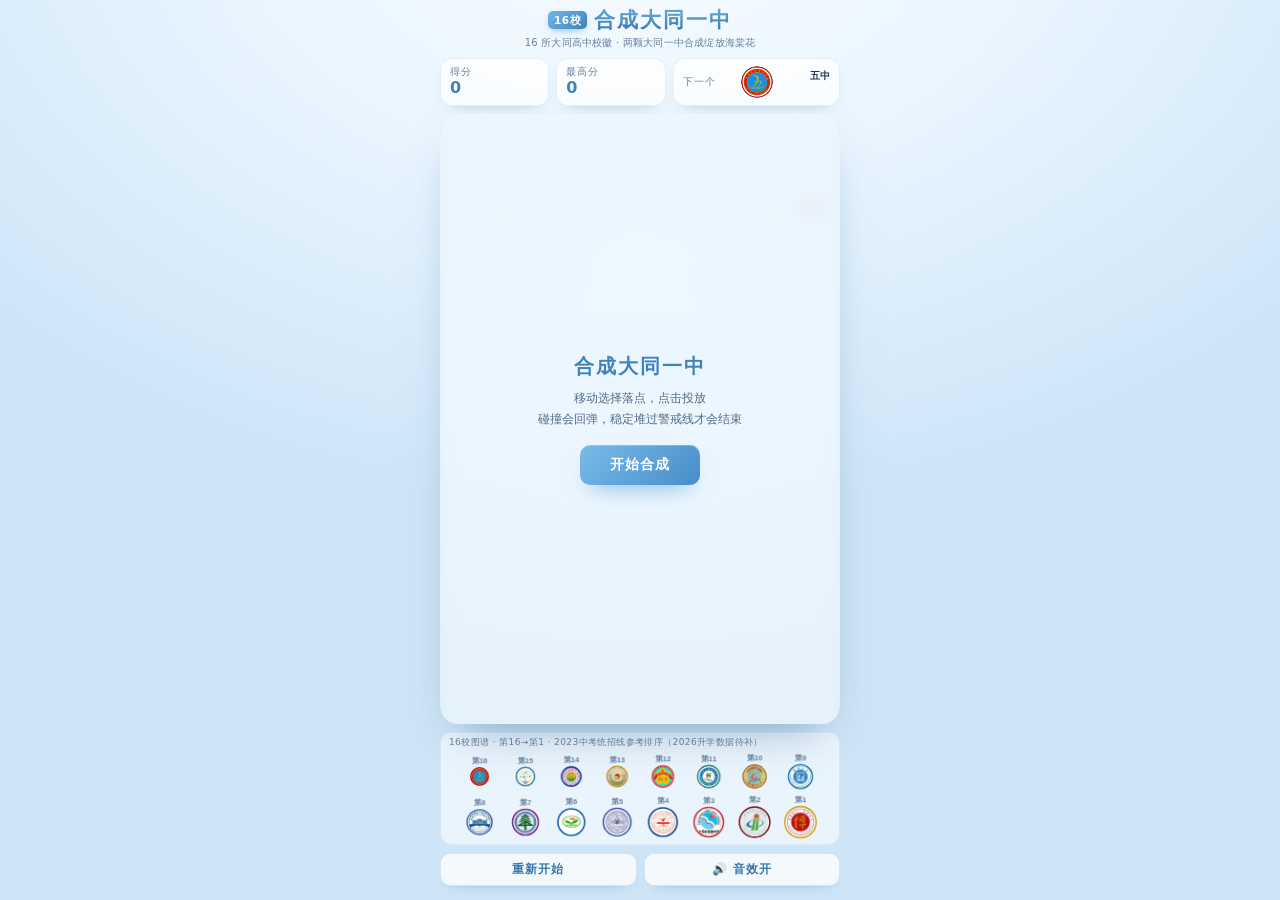
==== commit b78f3600: "new simple datongyizhong-merge-game" ====
--- a/datongyizhong-merge-game/index.html
+++ b/datongyizhong-merge-game/index.html
@@ -275,10 +275,10 @@
   const W = 420, H = 640;
   const SPAWN_Y = 66;
   const DEATH_Y = 106;
-  const G = 1900;
+  const G = 1600;
   // 碰撞手感：原来 REST 只有 0.08、切向摩擦 0.36，两颗球会互相“粘”住；
   // 现在提高弹性、降低切向摩擦，变成轻轻一碰就弹开。
-  const REST = 0.52;         // 球与球：碰撞弹得更明显
+  const REST = 0.43;         // 球与球：碰撞弹得更明显
   const REST_FLOOR = 0.34;   // 球与地面：能弹起，但不会一直乱跳
   const REST_WALL = 0.46;    // 球与两侧墙
   const FRICTION = 0.075;    // 切向摩擦
@@ -347,7 +347,7 @@
      5. 工具
      ============================================================ */
   function pickLevel(){
-    const weights = [35, 30, 20, 10, 5];
+    const weights = [25, 25, 20, 15, 15];
     let total = 0;
     for (let i = 0; i < weights.length; i++) total += weights[i];
     let r = Math.random() * total;
